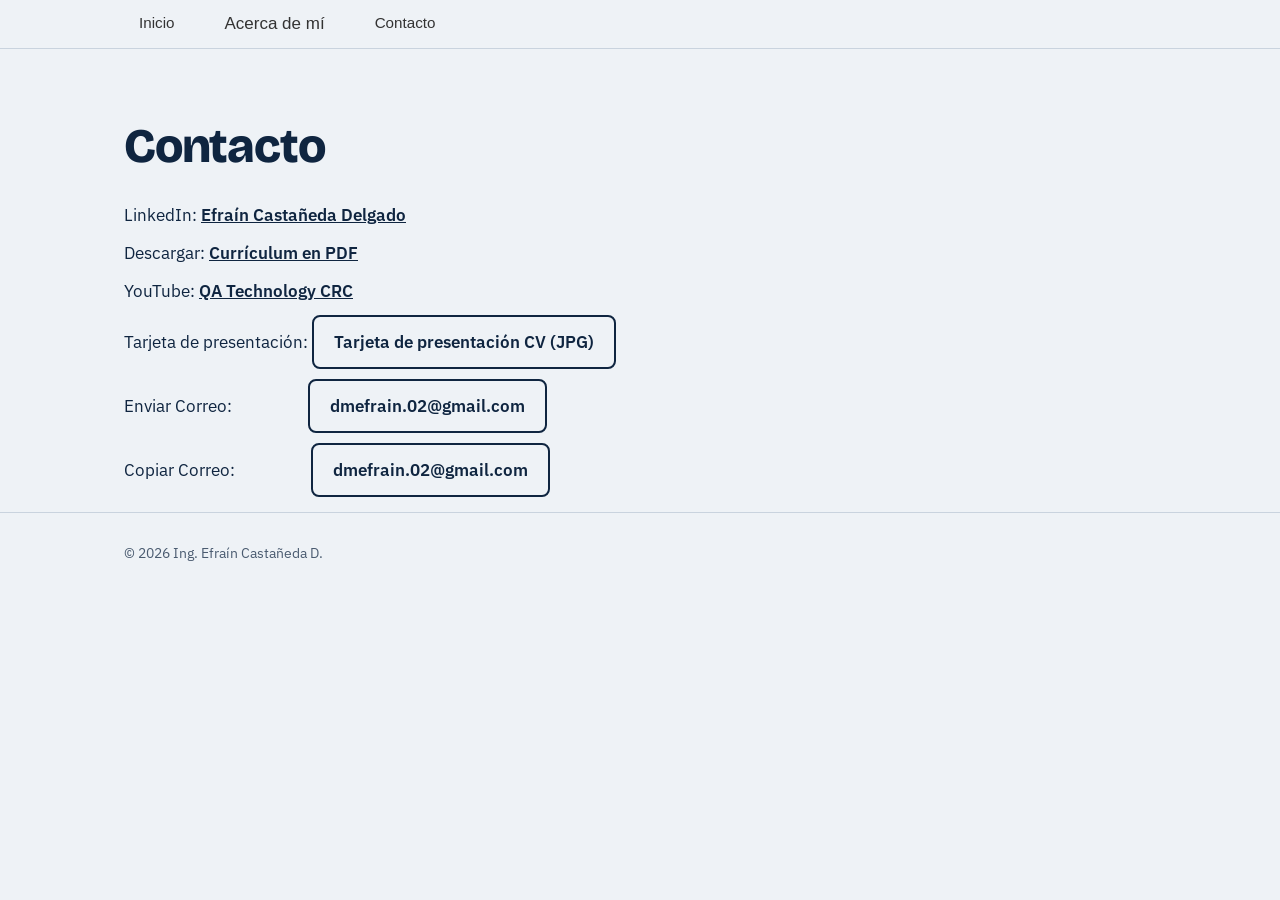
==== contacto.html @ e344b39c "." ====
<!DOCTYPE html>
<html lang="es">
<head>
<meta charset="utf-8">
<meta name="viewport" content="width=device-width, initial-scale=1">
<title> Contacto | Ing. Efraín Castañeda D. – QA Senior</title>
<meta name="description" content="Formas de contactar a Efraín Castañeda Delgado.">
<link rel="icon" href="data:image/svg+xml,<svg xmlns=%22http://www.w3.org/2000/svg%22 viewBox=%220 0 100 100%22><text y=%22.9em%22 font-size=%2290%22>✔</text></svg>">
<link rel="preconnect" href="https://fonts.googleapis.com">
<link rel="preconnect" href="https://fonts.gstatic.com" crossorigin>
<link href="https://fonts.googleapis.com/css2?family=Bricolage+Grotesque:opsz,wght@12..96,500;12..96,700;12..96,800&family=IBM+Plex+Sans:wght@400;500;600&family=IBM+Plex+Mono:wght@400;500&display=swap" rel="stylesheet">
<link rel="stylesheet" href="css/style.css">
</head>
<body>

<header class="top">
  <div class="wrap">
  <nav aria-label="Principal" class="menu-acordeon">
  <ul class="lista-nivel-1">
    <!-- Opción 1: Sin submenú -->
    <li class="item-menu">
      <a href="index.html">Inicio</a>
    </li>

    <!-- Opción 2: Con submenú (Acordeón) -->
    <li class="item-menu item-con-hijos">
      <input type="checkbox" id="submenu-1" class="toggle-checkbox">
      <label for="submenu-1" class="etiqueta-menu">Acerca de mí</label>
      
      <ul class="lista-nivel-2">
        <li><a href="experiencia.html">Experiencia Profesional</a></li>
        <li><a href="formacion.html">Formación</a></li>
        <li><a href="herramientas.html">Herramientas</a></li>
        <li><a href="proyectos.html">Proyectos</a></li>
      </ul>
    </li>
    <!-- Opción 3: Otro elemento -->
    <li class="item-menu">
      <a href="contacto.html">Contacto</a>
    </li>
  </ul>
  </nav>
  </div>
</header>

<main>
  <section id="contacto" class="contact">
    <div class="wrap">
      <h1 class="page-title">Contacto</h1>
      <ul>
        <li>LinkedIn: <a href="https://www.linkedin.com/in/efra%C3%ADn-casta%C3%B1eda-delgado-aa8b7a67" rel="noopener">Efraín Castañeda Delgado</a></li>
        <li>Descargar: <a href="assets/docs/CV_Efrain_Castaneda.pdf" download>Currículum en PDF</a></li>
        <li>YouTube: <a href="https://www.youtube.com/@QATechnologyCRC" rel="noopener">QA Technology CRC</a></li>
        <li>Tarjeta de presentación: <a class="btn" href="assets/img/tarjeta-cv.jpeg" download>Tarjeta de presentación CV (JPG)</a></li>
        <li>Enviar Correo: 
          <!-- Botón para enviar correo -->
          &nbsp;&nbsp;&nbsp;&nbsp;&nbsp;&nbsp;&nbsp;&nbsp;&nbsp;&nbsp;&nbsp;&nbsp;&nbsp;&nbsp;&nbsp;&nbsp;&nbsp;&nbsp;<a href="mailto:dmefrain.02@gmail.com"  class="btn">dmefrain.02@gmail.com</a>
        </li>
        <li> Copiar Correo:
          <!-- Botón para copiar el correo al portapapeles -->
          &nbsp;&nbsp;&nbsp;&nbsp;&nbsp;&nbsp;&nbsp;&nbsp;&nbsp;&nbsp;&nbsp;&nbsp;&nbsp;&nbsp;&nbsp;&nbsp;&nbsp;&nbsp;<a href="javascript:void(0);" onclick="copiarCorreo('dmefrain.02@gmail.com')" class="btn">dmefrain.02@gmail.com</a>
        </li>
      </ul>
    </div>
  </section>
</main>

<footer>
  <div class="wrap">© <span id="year">2026</span> Ing. Efraín Castañeda D.</div>
</footer>

<script src="js/main.js" defer></script>
</body>
</html>
---- css/style.css ----
:root{
  --paper:#eef2f6; --surface:#ffffff; --ink:#0f2540; --muted:#4a5b70;
  --line:#c9d3de; --pass:#13795b; --pass-bg:#dff3ea; --focus:#1d5fd1;
  --display:'Bricolage Grotesque','Segoe UI',system-ui,sans-serif;
  --body:'IBM Plex Sans','Segoe UI',system-ui,sans-serif;
  --mono:'IBM Plex Mono',ui-monospace,Consolas,monospace;
}
@media (prefers-color-scheme:dark){
  :root{--paper:#0c1623; --surface:#13233a; --ink:#e8eef6; --muted:#9fb0c4; --line:#27405e; --pass:#5fd3a6; --pass-bg:#123a30; --focus:#7fb0ff}
}
*{box-sizing:border-box}
html{scroll-behavior:smooth}
body{margin:0;background:var(--paper);color:var(--ink);font:400 1.0625rem/1.65 var(--body)}
a{color:inherit}
:focus-visible{outline:3px solid var(--focus);outline-offset:3px;border-radius:4px}
.wrap{max-width:1080px;margin:0 auto;padding:0 24px}
header.top{border-bottom:1px solid var(--line)}
header.top .wrap{
  display:flex;
  justify-content:space-between;
  align-items:center;
  gap:16px;
}
.brand{font:700 1.05rem var(--display);text-decoration:none}
nav ul{display:flex;gap:20px;list-style:none;margin:0;padding:0;flex-wrap:wrap}
nav a{text-decoration:none;color:var(--muted);font-weight:500;font-size:.95rem}
nav a:hover{color:var(--ink);text-decoration:underline;text-underline-offset:4px}

div.photo-portada img{
  display: inline;
  border-radius: 15% 15% 15% 15%;
  display: inline;
  
  padding: 2px;
  width: 900px;
  height: 200px;
  margin: 5px 10px 10px 400px;
}
div.photo-professional img{
  display: inline;
  width: 120px;
  height: 160px;
  border-radius: 10% 15% 15% 10%;
  border: 2.5px solid #13795b;
}

.menu-acordeon {
  width: 37%;
  font-family: Arial, sans-serif;
}
.menu-acordeon > ul {
  list-style: none;
  padding-left: 0;
  margin: 0;
  display: flex; /* Convierte el menú en horizontal */
  background-color: transparent;
}
.menu-acordeon > ul > li {
  position: relative; /* Necesario para posicionar el submenú debajo */
}
.menu-acordeon a,
.etiqueta-menu {
  border-radius: 10% 15% 15% 10%;
  display: block;
  padding: 10px 15px;
  background-color: transparent;
  color: #333;
  text-decoration: none;
  border-bottom: 0px solid #ddd;
  cursor: pointer;
  white-space: nowrap; /* Evita que el texto se rompa en dos líneas */
}
.menu-acordeon a:hover,
.etiqueta-menu:hover {
  background-color: #13795b;
  color: white;
}
/* Ocultar los checkboxes nativos */
.toggle-checkbox {
  display: none;
}
/* Ocultar y posicionar los submenús por defecto */
.lista-nivel-2 {
  list-style: none;
  padding: 0;
  margin: 0;
  max-height: 0;
  overflow: hidden;
  transition: max-height 0.3s ease;
  background-color: #fafafa;
  
  /* Posicionamiento flotante debajo del botón principal */
  position: absolute;
  top: 100%;
  left: 0;
  min-width: 100px;
  z-index: 100;
  box-shadow: 0px 4px 6px rgba(0,0,0,0.1);
}

/* Mostrar subnivel cuando el checkbox está marcado */
.toggle-checkbox:checked ~ .lista-nivel-2 {
  max-height: 500px;
}
/* Quitar la sangría excesiva lateral en modo horizontal */
.lista-nivel-2 a {
  padding-left: 15px;
}

.principal{
  padding:25px 0 50px
}
.hero .wrap{
  display:grid; 
  grid-template-columns: repeat(2, 1.2fr); 
  gap:25px;
  align-items:center
}
h1{
  font:800 clamp(2.6rem,6.5vw,4.6rem)/1 var(--display);
  letter-spacing:-.03em;
  margin:0 0 20px
}
.role{
  font:500 1.25rem var(--display);
  color:var(--muted);
  margin:0 0 24px
}
.lead{
  max-width:85ch;
  margin:0 0 5px;
  font-family: Arial, Helvetica, sans-serif;
}
.cta{
  display:flex;
  gap:12px;
  flex-wrap:wrap
}
.btn{
  display:inline-block;
  padding:11px 20px;
  border-radius:8px;
  font-weight:600;
  text-decoration:none;
  border:2px solid var(--ink)
}
.btn.primary{
  background:var(--ink);
  color:var(--paper)
}
.btn:hover{
  transform:translateY(-1px)
}
.case{
  background:var(--surface);
  margin:20px 10px 10px 0px;
  padding:0px;
  border:1px solid var(--line);
  border-radius:14px;
  box-shadow:0 18px 40px -24px rgba(15,37,64,.45);
  font-family:var(--mono);
  font-size:.85em;
}
.case-head{
  display:flex;
  justify-content:
  space-between;
  align-items:center;
  padding:12px 16px;
  border-bottom:1px solid var(--line);
  color:var(--muted)
}
.status{
  background:var(--pass-bg);
  color:var(--pass);
  font-weight:500;
  padding:2px 10px;
  border-radius:90px
}
.case ol{
  list-style:none;
  margin:0;
  padding:16px
}
.case li{
  display:flex;
  gap:10px;
  padding:7px 0;
  line-height:1.5
}
.case b{
  color:var(--pass);
  font-weight:500;
  min-width:7.5ch
}
.case li span{
  flex:1
}

section{
  margin: 15px 5px 15px 5px;
  padding: 0px;
  border-top:1px solid var(--line)
}
h2{
  font:700 clamp(1.7rem,3.4vw,2.2rem)/1.15 var(--display);
  letter-spacing:-.02em;
  margin:15px 0 28px
}
h3{
  font:700 1.15rem var(--display);
  margin:0
}
.muted{
  color:var(--muted)
}

.timeline{
  list-style:none;
  margin:0;
  padding:0;
  border-left:2px solid var(--line)
}
.timeline li{
  position:relative;
  padding:0 0 30px 28px
}
.timeline li::before{
  content:"";position:absolute;
  left:-7px;
  top:8px;
  width:12px;
  height:12px;
  border-radius:50%;
  background:var(--paper);
  border:2px solid var(--pass)
}
.timeline li.now::before{
  background:var(--pass)
}
.when{
  font:500 .85rem var(--mono);
  color:var(--muted)
}
.timeline p{
  margin:6px 0 0;
  max-width:68ch
}
.org{
  color:var(--muted);
  font-weight:500
}

.cols{
  display:grid;
  grid-template-columns:repeat(auto-fit,minmax(260px,1fr));
  gap:36px
}
.cols h3{
  margin-bottom:12px
}
.plain{
  list-style:none;
  margin:0;
  padding:0
}
.plain li{
  padding:8px 0;
  border-bottom:1px solid var(--line)
}
.plain li:last-child{
  border-bottom:0
}
.plain small{
  display:block;
  color:var(--muted);
  font-family:var(--mono);
  font-size:.82rem
}
.chips{
  display:flex;
  flex-wrap:wrap;
  gap:8px;
  list-style:none;
  margin:0;
  padding:0
}
.chips li{
  background:var(--surface);
  border:1px solid var(--line);
  border-radius:6px;
  padding:4px 12px;
  font-size:.95rem
}

.project{
  background:var(--surface);
  border:1px solid var(--line);
  border-radius:14px;
  padding:28px;
  display:grid;
  gap:10px;
  max-width:760px
}

.contact a{
  font-weight:600
}
.yt{
  background:var(--surface);
  border:1px solid var(--line);
  border-radius:14px;
  padding:28px;
  display:flex;
  gap:24px;
  align-items:center;
  justify-content:space-between;
  flex-wrap:wrap;
  max-width:760px
}
.yt p{
  margin:6px 0 0;
  max-width:46ch
}
.contact ul{
  list-style:none;
  margin:0;
  padding:0;
  display:grid;
  gap:10px
}
footer{
  border-top:1px solid var(--line);
  padding:28px 0;
  color:var(--muted);
  font-size:.9rem
}

@media (max-width:820px){
  .hero{padding-top:44px}
  .hero .wrap{grid-template-columns:1fr}
}
@media (prefers-reduced-motion:reduce){
  html{
    scroll-behavior:auto
  }
  .btn:hover{
    transform:none
  }
}

.page-title{font:800 clamp(2rem,4.5vw,3rem)/1.1 var(--display);letter-spacing:-.025em;margin:0 0 28px}
main>section:first-child{border-top:0;padding-top:56px}
nav a[aria-current="page"]{color:var(--ink);font-weight:600;text-decoration:underline;text-underline-offset:6px;text-decoration-thickness:2px}
.explore{list-style:none;margin:0;padding:0;display:grid;grid-template-columns:repeat(auto-fit,minmax(220px,1fr));gap:16px}
.explore a{display:block;height:100%;background:var(--surface);border:1px solid var(--line);border-radius:12px;padding:20px;text-decoration:none}
.explore a:hover{border-color:var(--ink)}
.explore strong{display:block;font:700 1.1rem var(--display);margin-bottom:4px}
.explore span{color:var(--muted);font-size:.95rem}
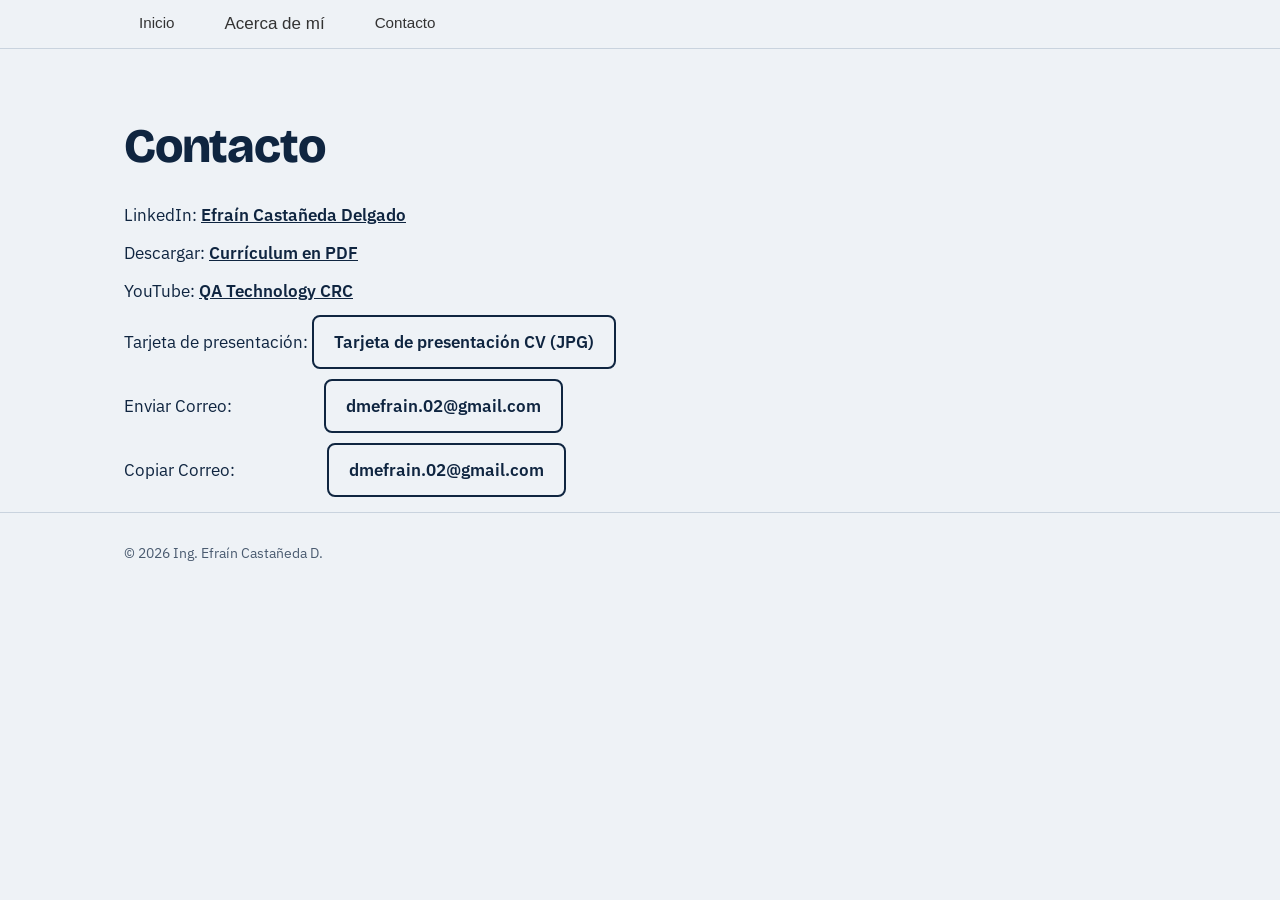
==== commit c14a03bb: "." ====
--- a/contacto.html
+++ b/contacto.html
@@ -54,11 +54,11 @@
         <li>Tarjeta de presentación: <a class="btn" href="assets/img/tarjeta-cv.jpeg" download>Tarjeta de presentación CV (JPG)</a></li>
         <li>Enviar Correo: 
           <!-- Botón para enviar correo -->
-          &nbsp;&nbsp;&nbsp;&nbsp;&nbsp;&nbsp;&nbsp;&nbsp;&nbsp;&nbsp;&nbsp;&nbsp;&nbsp;&nbsp;&nbsp;&nbsp;&nbsp;&nbsp;<a href="mailto:dmefrain.02@gmail.com"  class="btn">dmefrain.02@gmail.com</a>
+          &nbsp;&nbsp;&nbsp;&nbsp;&nbsp;&nbsp;&nbsp;&nbsp;&nbsp;&nbsp;&nbsp;&nbsp;&nbsp;&nbsp;&nbsp;&nbsp;&nbsp;&nbsp;&nbsp;&nbsp;&nbsp;&nbsp;<a href="mailto:dmefrain.02@gmail.com"  class="btn">dmefrain.02@gmail.com</a>
         </li>
         <li> Copiar Correo:
           <!-- Botón para copiar el correo al portapapeles -->
-          &nbsp;&nbsp;&nbsp;&nbsp;&nbsp;&nbsp;&nbsp;&nbsp;&nbsp;&nbsp;&nbsp;&nbsp;&nbsp;&nbsp;&nbsp;&nbsp;&nbsp;&nbsp;<a href="javascript:void(0);" onclick="copiarCorreo('dmefrain.02@gmail.com')" class="btn">dmefrain.02@gmail.com</a>
+          &nbsp;&nbsp;&nbsp;&nbsp;&nbsp;&nbsp;&nbsp;&nbsp;&nbsp;&nbsp;&nbsp;&nbsp;&nbsp;&nbsp;&nbsp;&nbsp;&nbsp;&nbsp;&nbsp;&nbsp;&nbsp;&nbsp;<a href="javascript:void(0);" onclick="copiarCorreo('dmefrain.02@gmail.com')" class="btn">dmefrain.02@gmail.com</a>
         </li>
       </ul>
     </div>
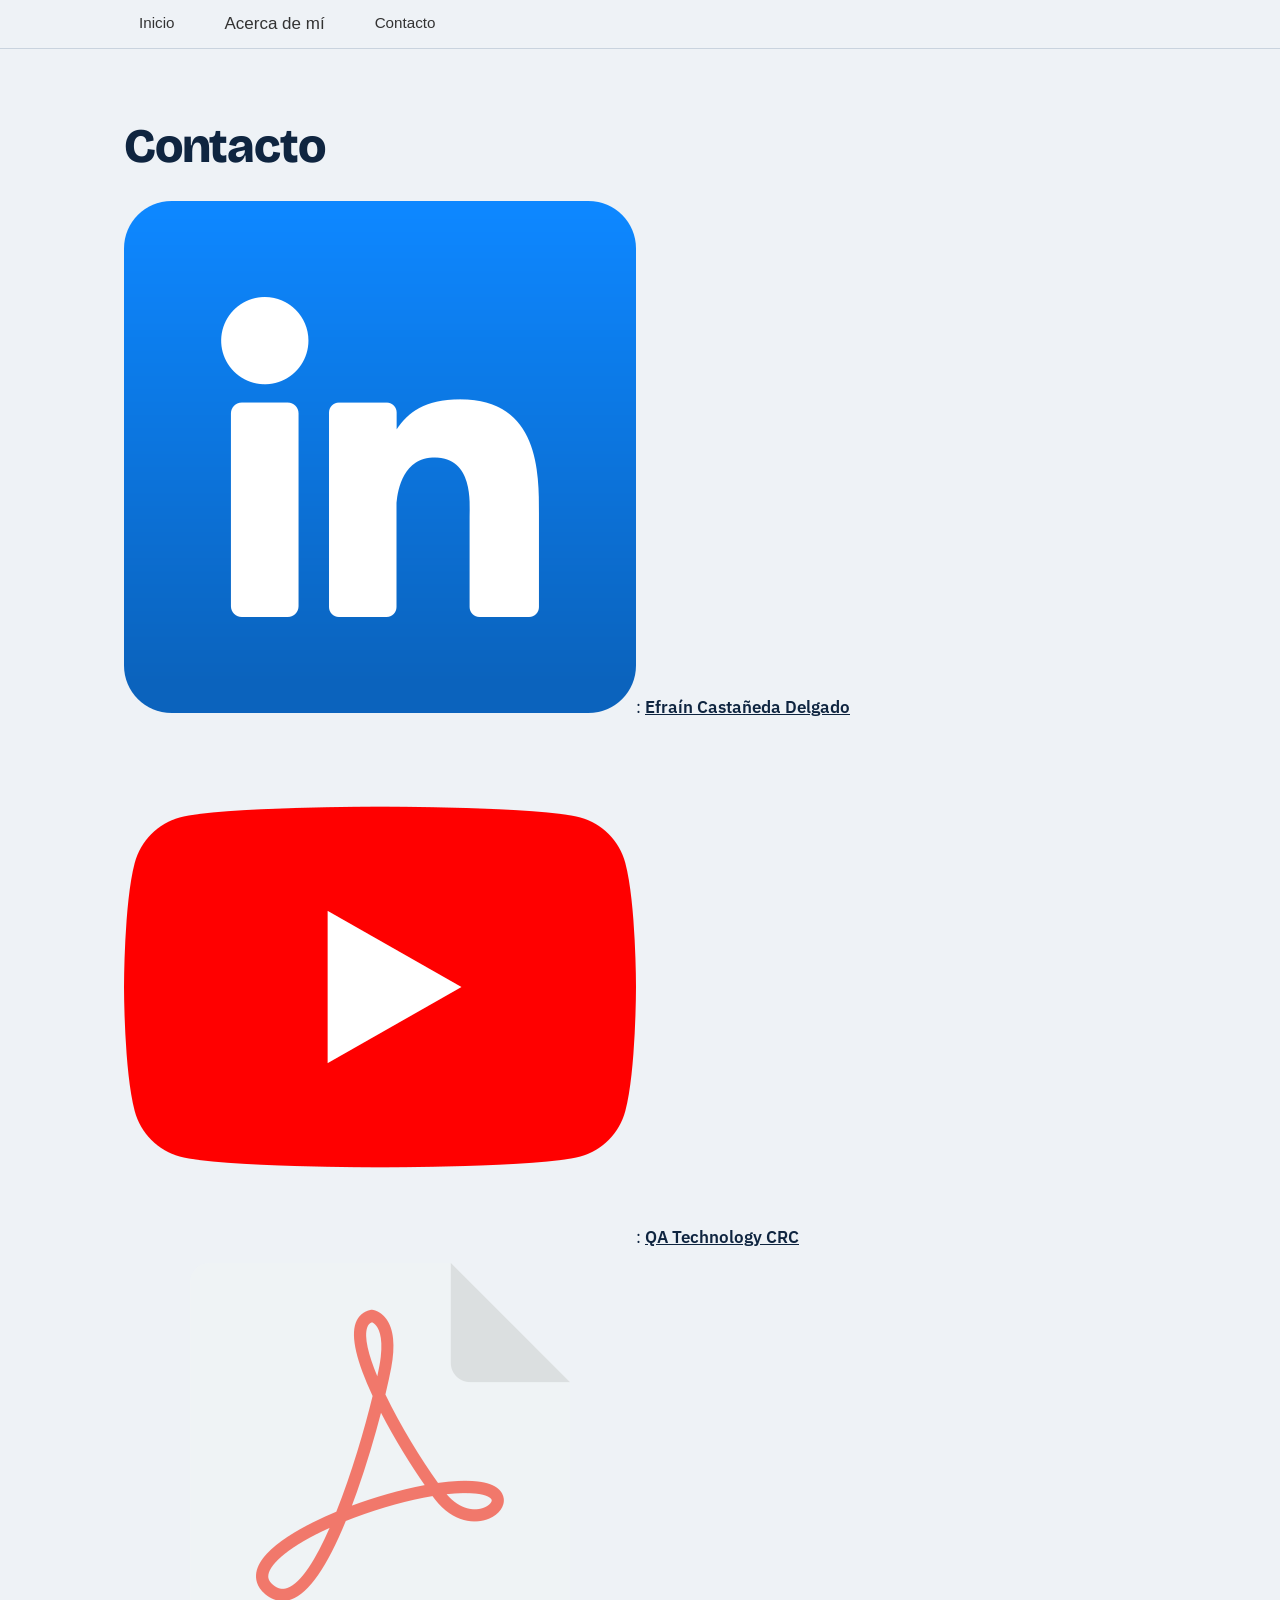
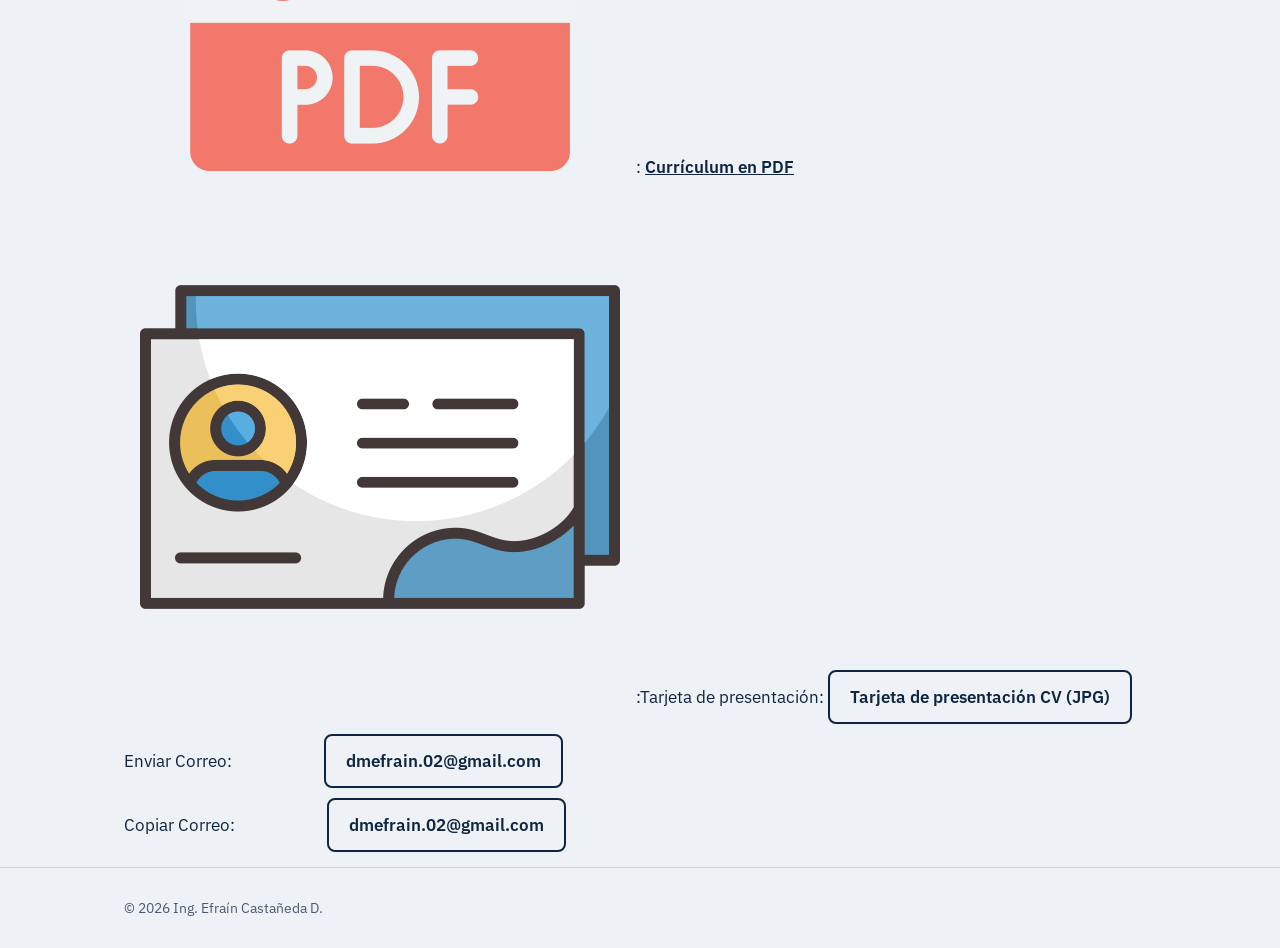
==== commit e9bfa98c: "." ====
--- a/contacto.html
+++ b/contacto.html
@@ -48,10 +48,10 @@
     <div class="wrap">
       <h1 class="page-title">Contacto</h1>
       <ul>
-        <li>LinkedIn: <a href="https://www.linkedin.com/in/efra%C3%ADn-casta%C3%B1eda-delgado-aa8b7a67" rel="noopener">Efraín Castañeda Delgado</a></li>
-        <li>Descargar: <a href="assets/docs/CV_Efrain_Castaneda.pdf" download>Currículum en PDF</a></li>
-        <li>YouTube: <a href="https://www.youtube.com/@QATechnologyCRC" rel="noopener">QA Technology CRC</a></li>
-        <li>Tarjeta de presentación: <a class="btn" href="assets/img/tarjeta-cv.jpeg" download>Tarjeta de presentación CV (JPG)</a></li>
+        <li><img src="assets/img/linkedin.png" alt="LinkedIn"/>: <a href="https://www.linkedin.com/in/efra%C3%ADn-casta%C3%B1eda-delgado-aa8b7a67" rel="noopener">Efraín Castañeda Delgado</a></li>
+        <li><img src="assets/img/youtube.png" alt="YouTube"/>: <a href="https://www.youtube.com/@QATechnologyCRC" rel="noopener">QA Technology CRC</a></li>
+        <li><img src="assets/img/pdf.png" alt="PDF"/>: <a href="assets/docs/CV_Efrain_Castaneda.pdf" download>Currículum en PDF</a></li>
+        <li><img src="assets/img/tarjeta-de-presentacion.png" alt="Tarjeta de presentación"/>:Tarjeta de presentación: <a class="btn" href="assets/img/tarjeta-cv.jpeg" download>Tarjeta de presentación CV (JPG)</a></li>
         <li>Enviar Correo: 
           <!-- Botón para enviar correo -->
           &nbsp;&nbsp;&nbsp;&nbsp;&nbsp;&nbsp;&nbsp;&nbsp;&nbsp;&nbsp;&nbsp;&nbsp;&nbsp;&nbsp;&nbsp;&nbsp;&nbsp;&nbsp;&nbsp;&nbsp;&nbsp;&nbsp;<a href="mailto:dmefrain.02@gmail.com"  class="btn">dmefrain.02@gmail.com</a>
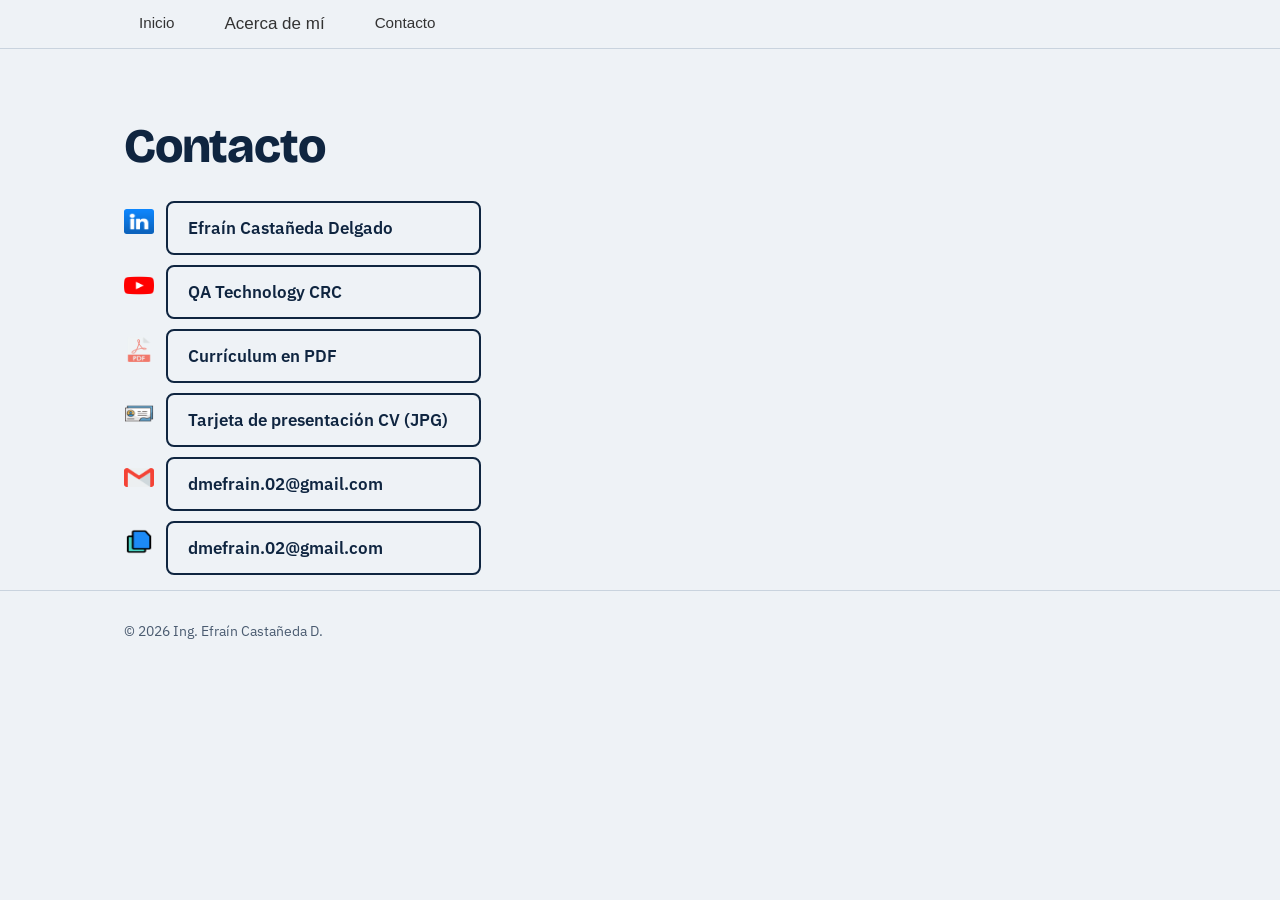
==== commit 675c2a48: "." ====
--- a/contacto.html
+++ b/contacto.html
@@ -42,23 +42,27 @@
   </nav>
   </div>
 </header>
-
 <main>
   <section id="contacto" class="contact">
     <div class="wrap">
       <h1 class="page-title">Contacto</h1>
       <ul>
-        <li><img src="assets/img/linkedin.png" alt="LinkedIn"/>: <a href="https://www.linkedin.com/in/efra%C3%ADn-casta%C3%B1eda-delgado-aa8b7a67" rel="noopener">Efraín Castañeda Delgado</a></li>
-        <li><img src="assets/img/youtube.png" alt="YouTube"/>: <a href="https://www.youtube.com/@QATechnologyCRC" rel="noopener">QA Technology CRC</a></li>
-        <li><img src="assets/img/pdf.png" alt="PDF"/>: <a href="assets/docs/CV_Efrain_Castaneda.pdf" download>Currículum en PDF</a></li>
-        <li><img src="assets/img/tarjeta-de-presentacion.png" alt="Tarjeta de presentación"/>:Tarjeta de presentación: <a class="btn" href="assets/img/tarjeta-cv.jpeg" download>Tarjeta de presentación CV (JPG)</a></li>
-        <li>Enviar Correo: 
+        <li><img src="assets/img/linkedin.png" class= "icon" alt="LinkedIn"/>
+          &nbsp;&nbsp;<a href="https://www.linkedin.com/in/efra%C3%ADn-casta%C3%B1eda-delgado-aa8b7a67" class = "btn"rel="noopener">Efraín Castañeda Delgado</a></li>
+        <li><img src="assets/img/youtube.png" class="icon" alt="YouTube"/>
+          &nbsp;&nbsp;<a href="https://www.youtube.com/@QATechnologyCRC" class = "btn" rel="noopener">QA Technology CRC</a></li>
+        <li><img src="assets/img/pdf.png" class="icon" alt="PDF"/>
+          &nbsp;&nbsp;<a href="assets/docs/CV_Efrain_Castaneda.pdf" download class="btn">Currículum en PDF</a></li>
+        <li><img src="assets/img/tarjeta-de-presentacion.png" class="icon" alt="Tarjeta de presentación"/>
+          &nbsp;&nbsp;<a class="btn" href="assets/img/tarjeta-cv.jpeg" download>Tarjeta de presentación CV (JPG)</a></li>
+        <li><img src="assets/img/gmail.png" class="icon" alt="Enviar Correo"/> <a href="mailto:dmefrain.02@gmail.com" rel="noopener"></a>
           <!-- Botón para enviar correo -->
-          &nbsp;&nbsp;&nbsp;&nbsp;&nbsp;&nbsp;&nbsp;&nbsp;&nbsp;&nbsp;&nbsp;&nbsp;&nbsp;&nbsp;&nbsp;&nbsp;&nbsp;&nbsp;&nbsp;&nbsp;&nbsp;&nbsp;<a href="mailto:dmefrain.02@gmail.com"  class="btn">dmefrain.02@gmail.com</a>
+          &nbsp;&nbsp;<a href="mailto:dmefrain.02@gmail.com"  class="btn">dmefrain.02@gmail.com</a>
         </li>
-        <li> Copiar Correo:
+        </li>
+        <li><img src="assets/img/copiar-link.png" class="icon" alt="Copiar Correo"/>
           <!-- Botón para copiar el correo al portapapeles -->
-          &nbsp;&nbsp;&nbsp;&nbsp;&nbsp;&nbsp;&nbsp;&nbsp;&nbsp;&nbsp;&nbsp;&nbsp;&nbsp;&nbsp;&nbsp;&nbsp;&nbsp;&nbsp;&nbsp;&nbsp;&nbsp;&nbsp;<a href="javascript:void(0);" onclick="copiarCorreo('dmefrain.02@gmail.com')" class="btn">dmefrain.02@gmail.com</a>
+         &nbsp;&nbsp;<a href="javascript:void(0);" onclick="copiarCorreo('dmefrain.02@gmail.com')" class="btn">dmefrain.02@gmail.com</a>
         </li>
       </ul>
     </div>
--- a/css/style.css
+++ b/css/style.css
@@ -25,6 +25,11 @@
 nav ul{display:flex;gap:20px;list-style:none;margin:0;padding:0;flex-wrap:wrap}
 nav a{text-decoration:none;color:var(--muted);font-weight:500;font-size:.95rem}
 nav a:hover{color:var(--ink);text-decoration:underline;text-underline-offset:4px}
+
+img.icon{
+  width: 30px;
+  height: 25px;
+}
 
 div.photo-portada img{
   display: inline;
@@ -142,7 +147,9 @@
   border-radius:8px;
   font-weight:600;
   text-decoration:none;
-  border:2px solid var(--ink)
+  border:2px solid var(--ink);
+  width:315px
+
 }
 .btn.primary{
   background:var(--ink);
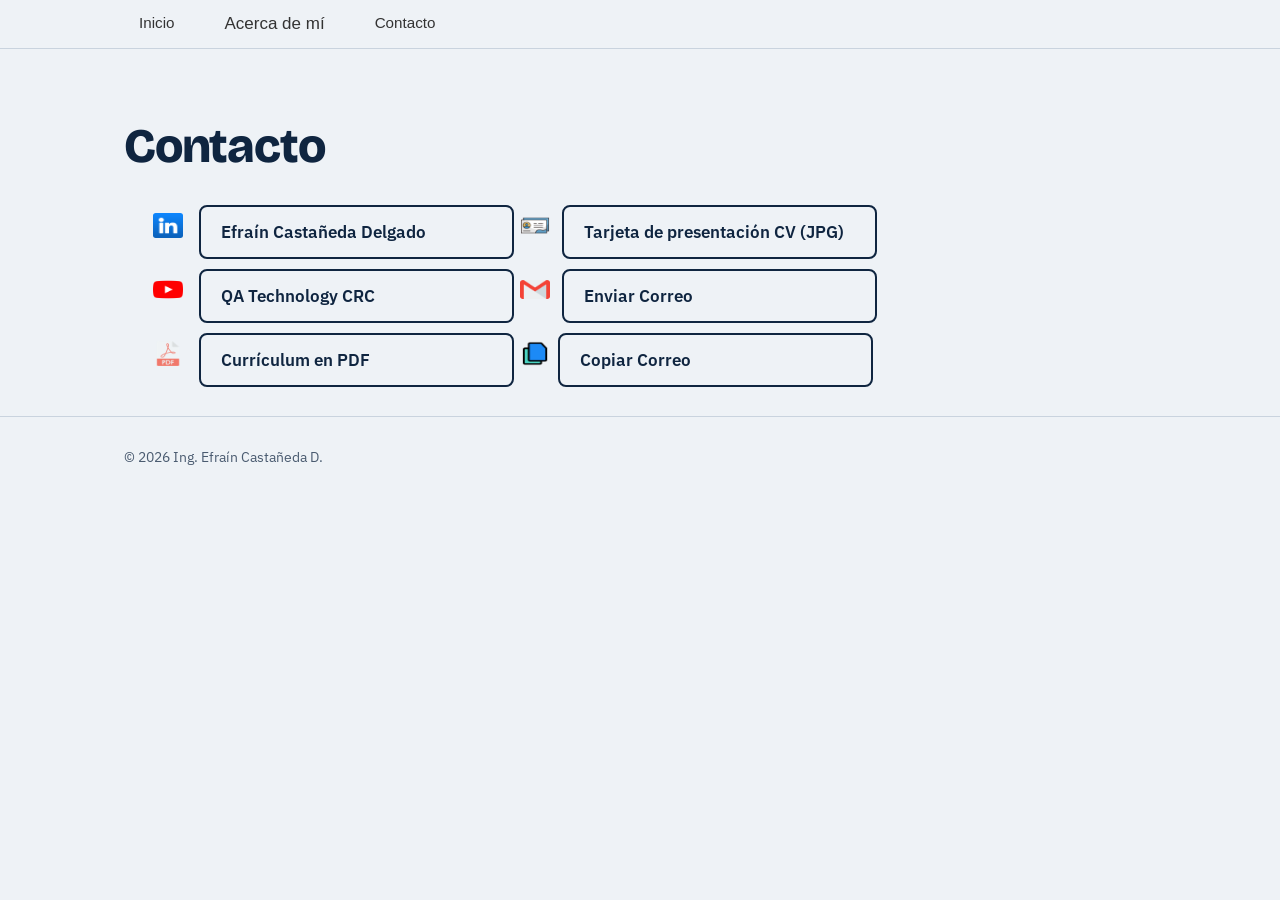
==== commit 3f7f4dd9: "." ====
--- a/contacto.html
+++ b/contacto.html
@@ -46,25 +46,32 @@
   <section id="contacto" class="contact">
     <div class="wrap">
       <h1 class="page-title">Contacto</h1>
-      <ul>
-        <li><img src="assets/img/linkedin.png" class= "icon" alt="LinkedIn"/>
-          &nbsp;&nbsp;<a href="https://www.linkedin.com/in/efra%C3%ADn-casta%C3%B1eda-delgado-aa8b7a67" class = "btn"rel="noopener">Efraín Castañeda Delgado</a></li>
-        <li><img src="assets/img/youtube.png" class="icon" alt="YouTube"/>
-          &nbsp;&nbsp;<a href="https://www.youtube.com/@QATechnologyCRC" class = "btn" rel="noopener">QA Technology CRC</a></li>
-        <li><img src="assets/img/pdf.png" class="icon" alt="PDF"/>
-          &nbsp;&nbsp;<a href="assets/docs/CV_Efrain_Castaneda.pdf" download class="btn">Currículum en PDF</a></li>
-        <li><img src="assets/img/tarjeta-de-presentacion.png" class="icon" alt="Tarjeta de presentación"/>
-          &nbsp;&nbsp;<a class="btn" href="assets/img/tarjeta-cv.jpeg" download>Tarjeta de presentación CV (JPG)</a></li>
-        <li><img src="assets/img/gmail.png" class="icon" alt="Enviar Correo"/> <a href="mailto:dmefrain.02@gmail.com" rel="noopener"></a>
-          <!-- Botón para enviar correo -->
-          &nbsp;&nbsp;<a href="mailto:dmefrain.02@gmail.com"  class="btn">dmefrain.02@gmail.com</a>
-        </li>
-        </li>
-        <li><img src="assets/img/copiar-link.png" class="icon" alt="Copiar Correo"/>
-          <!-- Botón para copiar el correo al portapapeles -->
-         &nbsp;&nbsp;<a href="javascript:void(0);" onclick="copiarCorreo('dmefrain.02@gmail.com')" class="btn">dmefrain.02@gmail.com</a>
-        </li>
-      </ul>
+      <table class="redes-contacto"> 
+        <tr>
+          <td>
+            <ul>
+              <li><img src="assets/img/linkedin.png" class= "icon" alt="LinkedIn"/>
+          &nbsp;&nbsp;
+                  <a href="https://www.linkedin.com/in/efra%C3%ADn-casta%C3%B1eda-delgado-aa8b7a67" class = "btn"rel="noopener">Efraín Castañeda Delgado</a></li>
+              <li><img src="assets/img/youtube.png" class="icon" alt="YouTube"/>
+          &nbsp;&nbsp;
+                  <a href="https://www.youtube.com/@QATechnologyCRC" class = "btn" rel="noopener">QA Technology CRC</a></li>
+              <li><img src="assets/img/pdf.png" class="icon" alt="PDF"/>
+          &nbsp;&nbsp;
+                  <a href="assets/docs/CV_Efrain_Castaneda.pdf" download class="btn">Currículum en PDF</a></li>
+            </ul>
+          </td>
+          <td>
+            <ul>
+              <li><img src="assets/img/tarjeta-de-presentacion.png" class="icon" alt="Tarjeta de presentación"/> &nbsp;&nbsp;<a class="btn" href="assets/img/tarjeta-cv.jpeg" download>Tarjeta de presentación CV (JPG)</a></li>
+              <!-- Botón para enviar correo -->
+              <li><img src="assets/img/gmail.png" class="icon" alt="Enviar Correo"/> <a href="mailto:dmefrain.02@gmail.com" rel="noopener"></a> &nbsp;&nbsp;<a href="mailto:dmefrain.02@gmail.com"  class="btn">Enviar Correo</a></li>
+              <!-- Botón para copiar el correo al portapapeles -->
+              <li><img src="assets/img/copiar-link.png" class="icon" alt="Copiar Correo"/>&nbsp;&nbsp;<a href="javascript:void(0);" onclick="copiarCorreo('dmefrain.02@gmail.com')" class="btn">Copiar Correo</a></li>
+            </ul>
+          </td>
+        </tr>         
+      </table>
     </div>
   </section>
 </main>
--- a/css/style.css
+++ b/css/style.css
@@ -19,7 +19,7 @@
   display:flex;
   justify-content:space-between;
   align-items:center;
-  gap:16px;
+  gap:10px;
 }
 .brand{font:700 1.05rem var(--display);text-decoration:none}
 nav ul{display:flex;gap:20px;list-style:none;margin:0;padding:0;flex-wrap:wrap}
@@ -132,9 +132,10 @@
   margin:0 0 24px
 }
 .lead{
-  max-width:85ch;
-  margin:0 0 5px;
+  max-width:950px;
+  margin:5px;
   font-family: Arial, Helvetica, sans-serif;
+  text-align: justify
 }
 .cta{
   display:flex;
@@ -157,6 +158,12 @@
 }
 .btn:hover{
   transform:translateY(-1px)
+}
+.redes-contacto{
+  margin: 25px;
+}
+.redes-contacto td{
+  padding: 2px;
 }
 .case{
   background:var(--surface);
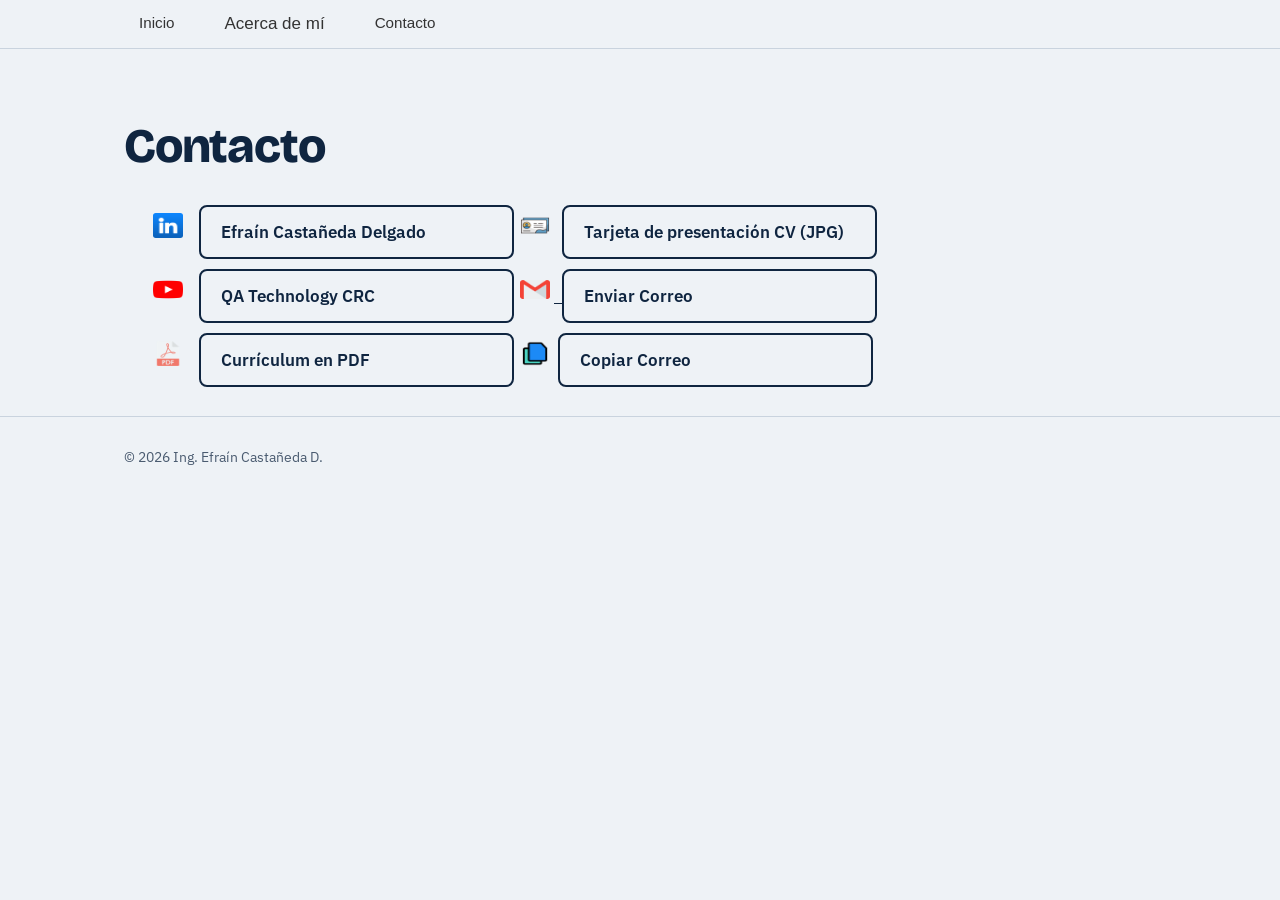
==== commit 6c8fc4f1: "." ====
--- a/contacto.html
+++ b/contacto.html
@@ -3,7 +3,7 @@
 <head>
 <meta charset="utf-8">
 <meta name="viewport" content="width=device-width, initial-scale=1">
-<title> Contacto | Ing. Efraín Castañeda D. – QA Senior</title>
+<title>Contacto | Ing. Efraín Castañeda D. | QA Senior</title>
 <meta name="description" content="Formas de contactar a Efraín Castañeda Delgado.">
 <link rel="icon" href="data:image/svg+xml,<svg xmlns=%22http://www.w3.org/2000/svg%22 viewBox=%220 0 100 100%22><text y=%22.9em%22 font-size=%2290%22>✔</text></svg>">
 <link rel="preconnect" href="https://fonts.googleapis.com">
@@ -65,7 +65,7 @@
             <ul>
               <li><img src="assets/img/tarjeta-de-presentacion.png" class="icon" alt="Tarjeta de presentación"/> &nbsp;&nbsp;<a class="btn" href="assets/img/tarjeta-cv.jpeg" download>Tarjeta de presentación CV (JPG)</a></li>
               <!-- Botón para enviar correo -->
-              <li><img src="assets/img/gmail.png" class="icon" alt="Enviar Correo"/> <a href="mailto:dmefrain.02@gmail.com" rel="noopener"></a> &nbsp;&nbsp;<a href="mailto:dmefrain.02@gmail.com"  class="btn">Enviar Correo</a></li>
+              <li><img src="assets/img/gmail.png" class="icon" alt="Enviar Correo"/> <a href="mailto:dmefrain.02@gmail.com" rel="noopener"> &nbsp;&nbsp;<a href="mailto:dmefrain.02@gmail.com"  class="btn">Enviar Correo</a></li>
               <!-- Botón para copiar el correo al portapapeles -->
               <li><img src="assets/img/copiar-link.png" class="icon" alt="Copiar Correo"/>&nbsp;&nbsp;<a href="javascript:void(0);" onclick="copiarCorreo('dmefrain.02@gmail.com')" class="btn">Copiar Correo</a></li>
             </ul>
--- a/css/style.css
+++ b/css/style.css
@@ -135,7 +135,7 @@
   max-width:950px;
   margin:5px;
   font-family: Arial, Helvetica, sans-serif;
-  text-align: justify
+  text-align: left
 }
 .cta{
   display:flex;
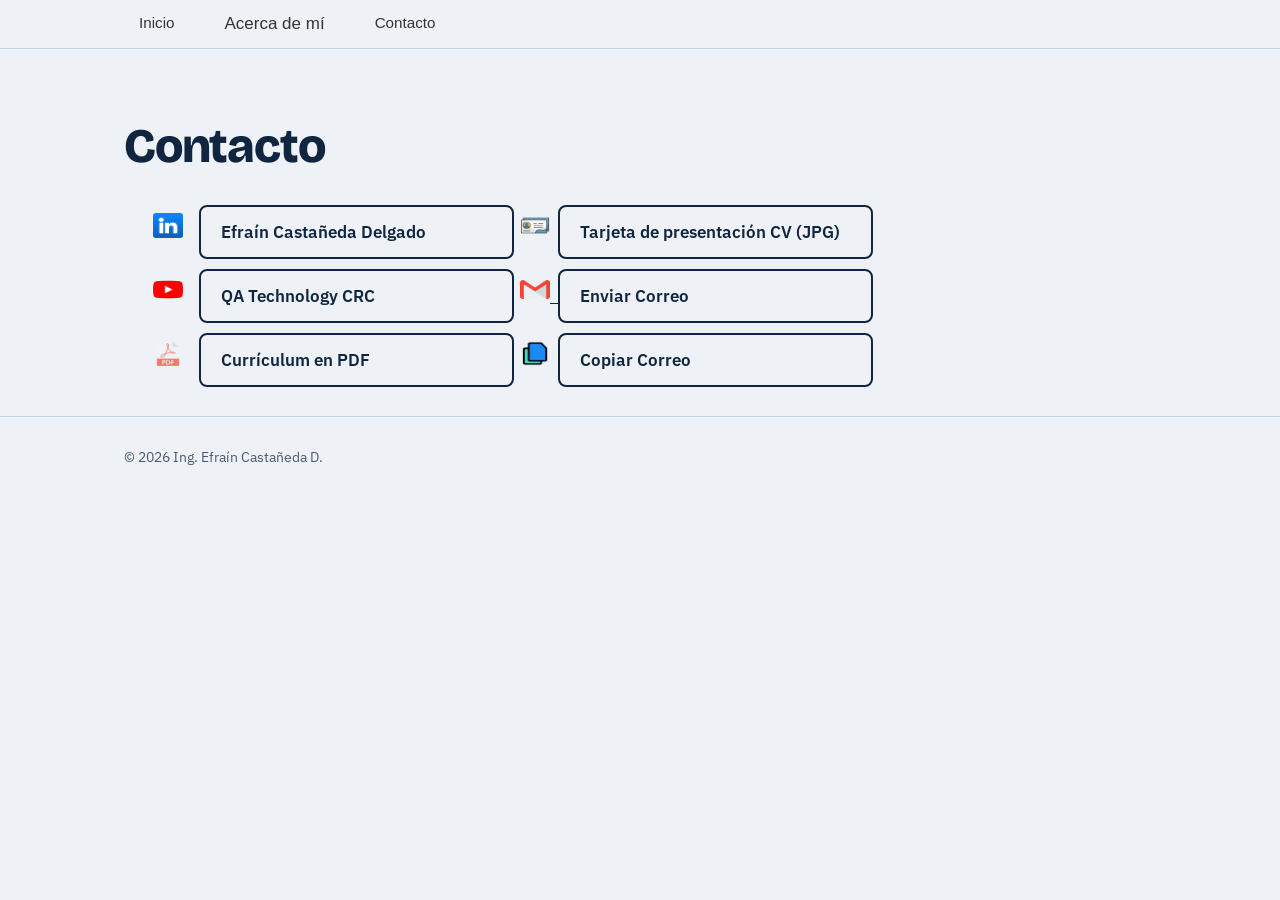
==== commit 56f0ea4a: "." ====
--- a/contacto.html
+++ b/contacto.html
@@ -63,9 +63,9 @@
           </td>
           <td>
             <ul>
-              <li><img src="assets/img/tarjeta-de-presentacion.png" class="icon" alt="Tarjeta de presentación"/> &nbsp;&nbsp;<a class="btn" href="assets/img/tarjeta-cv.jpeg" download>Tarjeta de presentación CV (JPG)</a></li>
+              <li><img src="assets/img/tarjeta-de-presentacion.png" class="icon" alt="Tarjeta de presentación"/>&nbsp;&nbsp;<a class="btn" href="assets/img/tarjeta-cv.jpeg" download>Tarjeta de presentación CV (JPG)</a></li>
               <!-- Botón para enviar correo -->
-              <li><img src="assets/img/gmail.png" class="icon" alt="Enviar Correo"/> <a href="mailto:dmefrain.02@gmail.com" rel="noopener"> &nbsp;&nbsp;<a href="mailto:dmefrain.02@gmail.com"  class="btn">Enviar Correo</a></li>
+              <li><img src="assets/img/gmail.png" class="icon" alt="Enviar Correo"/><a href="mailto:dmefrain.02@gmail.com" rel="noopener">&nbsp;&nbsp;<a href="mailto:dmefrain.02@gmail.com"  class="btn">Enviar Correo</a></li>
               <!-- Botón para copiar el correo al portapapeles -->
               <li><img src="assets/img/copiar-link.png" class="icon" alt="Copiar Correo"/>&nbsp;&nbsp;<a href="javascript:void(0);" onclick="copiarCorreo('dmefrain.02@gmail.com')" class="btn">Copiar Correo</a></li>
             </ul>
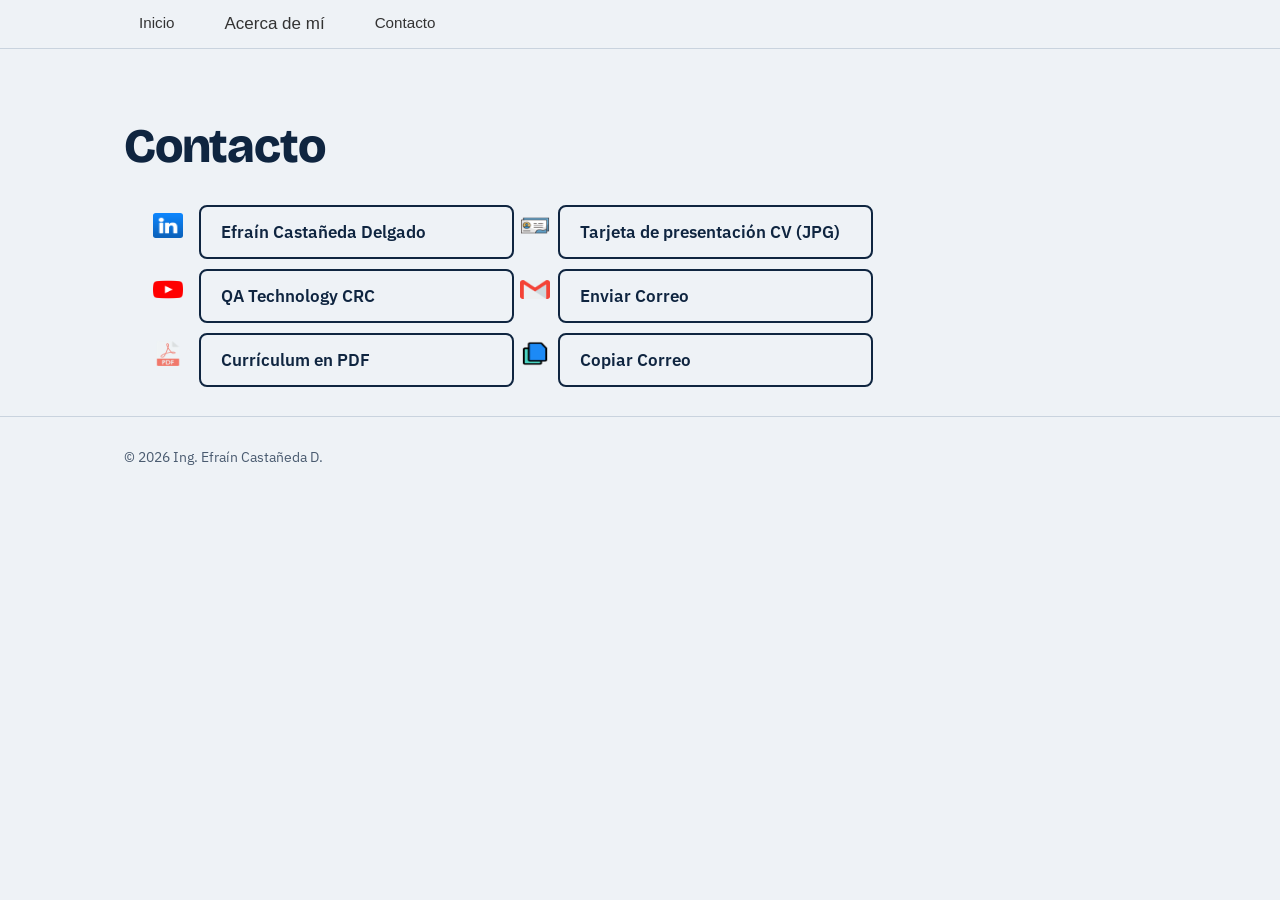
==== commit 285af994: "." ====
--- a/contacto.html
+++ b/contacto.html
@@ -65,7 +65,7 @@
             <ul>
               <li><img src="assets/img/tarjeta-de-presentacion.png" class="icon" alt="Tarjeta de presentación"/>&nbsp;&nbsp;<a class="btn" href="assets/img/tarjeta-cv.jpeg" download>Tarjeta de presentación CV (JPG)</a></li>
               <!-- Botón para enviar correo -->
-              <li><img src="assets/img/gmail.png" class="icon" alt="Enviar Correo"/><a href="mailto:dmefrain.02@gmail.com" rel="noopener">&nbsp;&nbsp;<a href="mailto:dmefrain.02@gmail.com"  class="btn">Enviar Correo</a></li>
+              <li><img src="assets/img/gmail.png" class="icon" alt="Enviar Correo"/>&nbsp;&nbsp;<a href="mailto:dmefrain.02@gmail.com"  class="btn" rel="noopener">Enviar Correo</a></li>
               <!-- Botón para copiar el correo al portapapeles -->
               <li><img src="assets/img/copiar-link.png" class="icon" alt="Copiar Correo"/>&nbsp;&nbsp;<a href="javascript:void(0);" onclick="copiarCorreo('dmefrain.02@gmail.com')" class="btn">Copiar Correo</a></li>
             </ul>
